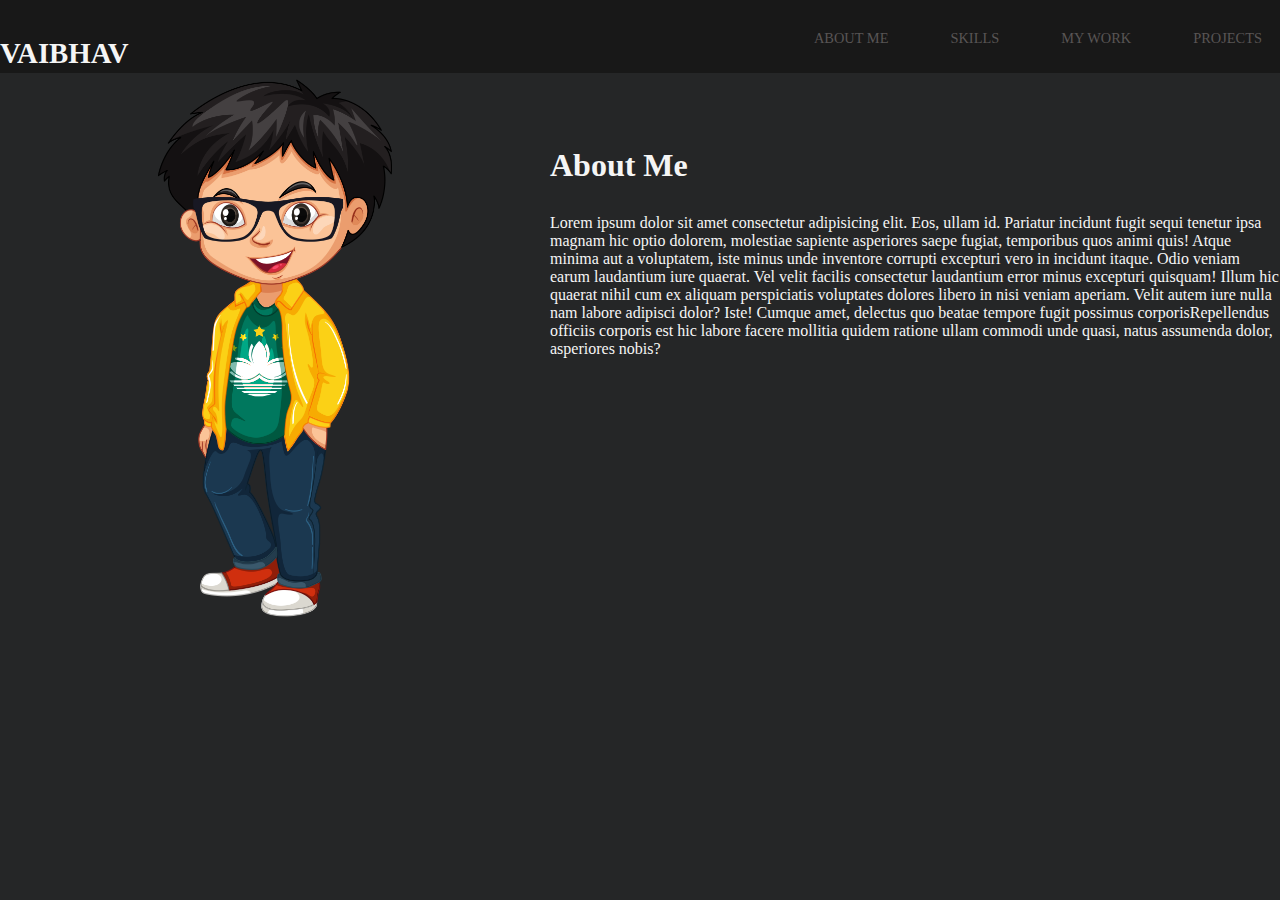
==== about.html @ aae75bba "about,skills,home done" ====
<!DOCTYPE html>
<html lang="en">
<head>
    <meta charset="UTF-8">
    <meta name="viewport" content="width=device-width, initial-scale=1.0">
    <link rel="stylesheet" href="index.css">
    <title>Document</title>
</head>
<body>
        <div id="container nav">
            <header>
                <div class="name_logo">
                    <a class="name_lg_a"href="./index.html"><h1>Vaibhav</h1></a>
                </div>
            

            <nav class="navbar">
            <ul>
                <li><a href="about.html" class="hov">About Me</a></li>
                <li><a href="skills.html" class="hov">Skills</a></li>
                <li><a href="work.html" class="hov">My Work</a></li>
                <li><a href="projects.html" class="hov">Projects</a></li>
            </ul>
        </nav>
    </header>
        </div>
    

<!-- area 1 -->
<div class="container">
    <div class="box_about_1">
        <img src="./images/boy2.png" class="about_img">
    </div>

    <div class="box_about_2">
        <h1>About Me</h1>
        <p class="para">Lorem ipsum dolor sit amet consectetur adipisicing elit. Eos, ullam id. Pariatur incidunt fugit sequi tenetur ipsa magnam hic optio dolorem, molestiae sapiente asperiores saepe fugiat, temporibus quos animi quis!
        Atque minima aut a voluptatem, iste minus unde inventore corrupti excepturi vero in incidunt itaque. Odio veniam earum laudantium iure quaerat. Vel velit facilis consectetur laudantium error minus excepturi quisquam!
        Illum hic quaerat nihil cum ex aliquam perspiciatis voluptates dolores libero in nisi veniam aperiam. Velit autem iure nulla nam labore adipisci dolor? Iste!
        Cumque amet, delectus quo beatae tempore fugit possimus corporisRepellendus officiis corporis est hic labore facere mollitia quidem ratione ullam commodi unde quasi, natus assumenda dolor, asperiores nobis?</p>
    </div>

</div>
<!-- / area 1 -->







</body>
</html>
---- index.css ----
*{
    margin: 0;
    padding: 0;
    box-sizing: border-box;
    /* font-family: ;  */
}

html {
    scroll-behavior: smooth;
}

.name_logo{
    color: white;
}

body{
    background-color: #252627;
}

nav ul{
    display: flex;
    flex-wrap: wrap;

}

header{
    background-color: #181818;
    display: flex;
    flex-wrap: wrap; 
    justify-content: space-between;
    padding: 20px 0;
    margin: auto;
    padding-right: 2px;   
}
.nav{
    background-color: #181818 ;
}

li{
    list-style: none;
    margin-left: 30px;
}
a{
    text-decoration: none;
    font-size: .9rem;
    text-transform: uppercase;
    position: relative;
    top: 50%;
    bottom: 50%;
    transform: translateY(-50%);
    color: #585555;
}

.area1 .text_1{
    padding: 7px 0px 0px 35px;
    margin: 122px 0px 0px 65px;
    font-size: large;
    color: whitesmoke;
}
.hov{
    border: none;
    border-radius: 1rem;
    padding: 0.5rem 1rem;
    font-size: 0.9rem;
}

.hov:hover{
    background: transparent;
    border: 1px solid white;
    color: palevioletred;
}
.tech{
    color: palevioletred;
}

pink1:hover{
    color: palevioletred;
}
.box{
    display: inline-block;
}
.profile-image img{
    height: 550px;
    width: 550px;
    float: right;
    
}
.profile-image{
    padding: 0px 0px 0px 196px;
}
.area1{
    height: 50%;
    padding: 45px 0px 0px 0px;
}

/* #cont{
    padding: 0px 0px 0px 0px;
    display: inline;
    margin-top: 10px;
} */
.area2{
    height: 50%;
    width: 100%;
    margin: 115px 0px 0px 0px;
    padding:  0px 0px 0px 0px;
}

#testbox{
    justify-content: center;
    height: 500px;
    width: 100%;
    /* background-color: aqua; */
    color: whitesmoke;
    margin: 0px 0px 0px 64px;;
    padding: 29px 0px 0px 23px;
}
#black_fot{
    background-color: black;
    width: 100%;
    height: 150px;
}

.heading{
   
}

.hov1{
    display: inline;
    border: none;
    border-radius: 1rem;
    padding: 0.5rem 1rem;
    font-size: xx-large;
}
.hov1:hover{
    background: transparent;
    border: 1px solid white;
    color: palevioletred;
}
.inline_div{
    display: block;
    color: whitesmoke;
    justify-content: center;
    align-items: center;
}
.box_about_1{
    display: inline-block;
}
.box_about_2{
    display: inline-block;
    float: right;
    margin: 74px 0px 0px 0px;
    padding: 0px 0px 0px 0px;
}

.box_about_2 h1{
    color: whitesmoke;
}

.box_about_2 p{
    color: whitesmoke;
    margin: 30px 0px 0px 0px;
    padding: 0px 0px 0px 0px;
}


.box_about_1 img{
    height: 550px;
    width: 550px;
    float: left;
}
.container{
    display: flex;
}
.name_lg_a{
    color: whitesmoke;
    text-decoration: none;
    font-size: .9rem;
    text-transform: uppercase;
    position: relative;
    top: 50%;
    bottom: 50%;
    transform: translateY(-50%);
}
.skill-box{

}
.skill-box{
    font-family: 'Josefin Sans', sans-serif;
    /* color: whitesmoke; */
}

.inner{
    padding-top: 20px;
}

.header_skill {
    text-align: center;
    color: #ffffff;
    padding: 1rem;
    position: relative;
}
.header_skill:after{
content: '';
position: absolute;
bottom: 0;
left: 50%;
transform: translateX(-50%);
height: 4px;
width: 100px;  
background-color: palevioletred;  
}

.container_skill{
    display: grid;
    grid-template-columns: repeat(3,1fr);
    justify-content: center;
    align-items: center;
    text-align: center;
    grid-gap: 1rem;
    padding: 1rem 80px;
    font-size: 1.2rem;
}
.skill-box{
    padding: 1rem;
    color: #dddddd;
    cursor: pointer;
}
.skill-title{
    display: flex;
    flex-direction: column;
    align-items: center;
    padding: 0.5rem;
    margin-bottom: 0.5rem;
    position: relative;
}
.img-skill{
    width: 90px;
    height: 90px;
    position: relative;
    border-radius: 45px;
    background-color: #ffffff;
    display: flex;
    justify-content:center;
    align-items: center;
}

.skill-icon{
    width: 50px;

}

.skill-title h3{
    color: #fff;
    margin: 0.5rem;
}
.skill-title:after{
    content: '';
    position: absolute;
    bottom: 0;
    right: 50%;
    width: 35px;
    height: 4px;
    border-radius: 2px 0 0 2px;
    background-color: #2ecc71;
}
.skill-title:before{
    content: '';
    position: absolute;
    bottom: 0;
    left: 50%;
    width: 35px;
    height: 4px;
    border-radius: 0 2px 2px 0;
    background-color: #2ecc71;
}
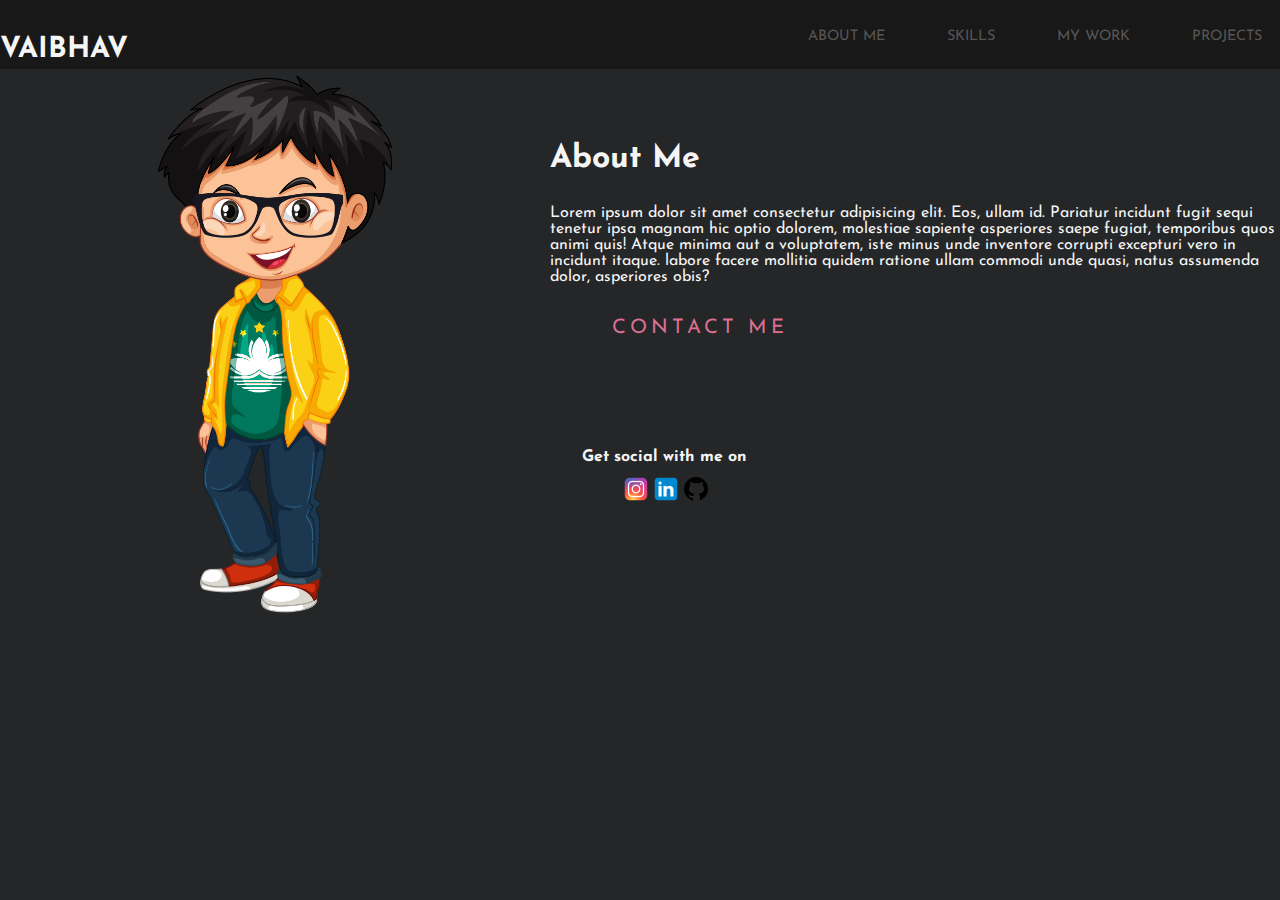
==== commit 23db586c: "all things done except contact us" ====
--- a/about.html
+++ b/about.html
@@ -4,6 +4,8 @@
     <meta charset="UTF-8">
     <meta name="viewport" content="width=device-width, initial-scale=1.0">
     <link rel="stylesheet" href="index.css">
+    <link href="https://fonts.googleapis.com/css2?family=Josefin+Sans:wght@700&display=swap" rel="stylesheet">
+    
     <title>Document</title>
 </head>
 <body>
@@ -35,9 +37,18 @@
     <div class="box_about_2">
         <h1>About Me</h1>
         <p class="para">Lorem ipsum dolor sit amet consectetur adipisicing elit. Eos, ullam id. Pariatur incidunt fugit sequi tenetur ipsa magnam hic optio dolorem, molestiae sapiente asperiores saepe fugiat, temporibus quos animi quis!
-        Atque minima aut a voluptatem, iste minus unde inventore corrupti excepturi vero in incidunt itaque. Odio veniam earum laudantium iure quaerat. Vel velit facilis consectetur laudantium error minus excepturi quisquam!
-        Illum hic quaerat nihil cum ex aliquam perspiciatis voluptates dolores libero in nisi veniam aperiam. Velit autem iure nulla nam labore adipisci dolor? Iste!
-        Cumque amet, delectus quo beatae tempore fugit possimus corporisRepellendus officiis corporis est hic labore facere mollitia quidem ratione ullam commodi unde quasi, natus assumenda dolor, asperiores nobis?</p>
+        Atque minima aut a voluptatem, iste minus unde inventore corrupti excepturi vero in incidunt itaque.
+        labore facere mollitia quidem ratione ullam commodi unde quasi, natus assumenda dolor, asperiores
+        obis?</p>
+        <a href="contacme.html" class="contact-me neonb">Contact Me</a>
+        <div class="social">
+            <h1>Get social with me on</h1>
+            <ul class="mc">
+                <li><a href="https://www.instagram.com/vaibhav_ag1/"><img src="./images/icons8-instagram-240.png" class="soc" ></a></li>
+                <li><a href="https://www.linkedin.com/in/vaibhav-agrawal-9459aa190/"><img src="./images/icons8-linkedin-480.png" class="soc" ></a></li>
+                <li><a href="https://github.com/vaibhavscor"><img src="./images/icons8-github-480.png" class="soc" ></a></li>
+            </ul>
+        </div>
     </div>
 
 </div>
--- a/index.css
+++ b/index.css
@@ -2,9 +2,11 @@
     margin: 0;
     padding: 0;
     box-sizing: border-box;
-    /* font-family: ;  */
-}
-
+    font-family: 'Josefin Sans', sans-serif;
+}
+body{
+    font-family: 'Josefin Sans', sans-serif !important;
+    }
 html {
     scroll-behavior: smooth;
 }
@@ -15,6 +17,7 @@
 
 body{
     background-color: #252627;
+    font-family: 'Josefin Sans', sans-serif;
 }
 
 nav ul{
@@ -210,6 +213,8 @@
 background-color: palevioletred;  
 }
 
+/* grid **************************** */
+
 .container_skill{
     display: grid;
     grid-template-columns: repeat(3,1fr);
@@ -272,4 +277,132 @@
     height: 4px;
     border-radius: 0 2px 2px 0;
     background-color: #2ecc71;
-}+}
+
+.neon{
+    position: relative;
+    display: inline-block;
+    padding: 15px 30px;
+    color: palevioletred;
+    letter-spacing: 4px;
+    text-decoration: none;
+    font-size: 20px;
+    overflow: hidden;
+    transition: 0.2s;
+}
+.neon:hover{
+    color: black;
+    background-color: palevioletred;
+    box-shadow: 5px 5px 15px 5px #FF13AF;
+}
+
+.neonb{
+    position: relative;
+    display: inline-block;
+    padding: 15px 30px;
+    color: palevioletred;
+    letter-spacing: 4px;
+    text-decoration: none;
+    font-size: 20px;
+    overflow: hidden;
+    transition: 0.2s;
+}
+.neonb:hover{
+    color: black;
+    background-color: lightskyblue;
+    box-shadow: 5px 5px 15px 5px #3A7AFF;
+}
+
+.neona{
+    position: relative;
+    display: inline-block;
+    padding: 15px 30px;
+    color: palevioletred;
+    letter-spacing: 4px;
+    text-decoration: none;
+    font-size: 20px;
+    overflow: hidden;
+    transition: 0.2s;
+}
+.neona:hover{
+    color: black;
+    background-color: lightgreen;
+    box-shadow: 5px 5px 15px 5px #86FF4B;
+}
+.aligh1{
+    text-align: center;
+    color: #ffffff;
+    padding: 1rem;
+    position: relative;
+}
+.aligh1:after{
+    content: '';
+    position: absolute;
+    bottom: 0;
+    left: 50%;
+    transform: translateX(-50%);
+    height: 4px;
+    width: 100px;  
+    background-color: palevioletred;  
+    }
+
+
+    .neonb2{
+        position: relative;
+        display: inline-block;
+        padding: 15px 30px;
+        color: palevioletred;
+        letter-spacing: 4px;
+        text-decoration: none;
+        font-size: 20px;
+        overflow: hidden;
+        transition: 0.2s;
+        padding: 8px 8px 8px 8px;
+        margin: 0px 0px 0px 0px;
+    }
+    .neonb2:hover{
+        color: black;
+        background-color: lightskyblue;
+        box-shadow: 5px 5px 15px 5px #3A7AFF;
+    }
+    .skill-box2{
+        padding: 1rem;
+        color: #dddddd;
+        cursor: pointer;
+        border: 2px solid whitesmoke;
+    }
+
+    .social{
+        padding: 0px 0px 0px 0px;
+        margin: 0px 0px 0px 0px;
+    }
+
+    .social ul{
+        display: flex;
+    }
+
+    .social h1{
+        padding: 110px 8px 0px 32px;
+        margin: 0px 0px 0px 0px;
+        display: flex;
+        font-size: medium;
+    }
+ 
+    .contact-me{
+        position: relative;
+        top: 43px;
+        left: 32px;
+    }
+    .soc{
+        height: 30px;
+        width: 30px;
+    }
+    .mc li{
+        margin: 0px;
+        padding: 0px;
+    }
+    .mc{
+        position: relative;
+        top: -8px;
+        left: 71px;
+    }